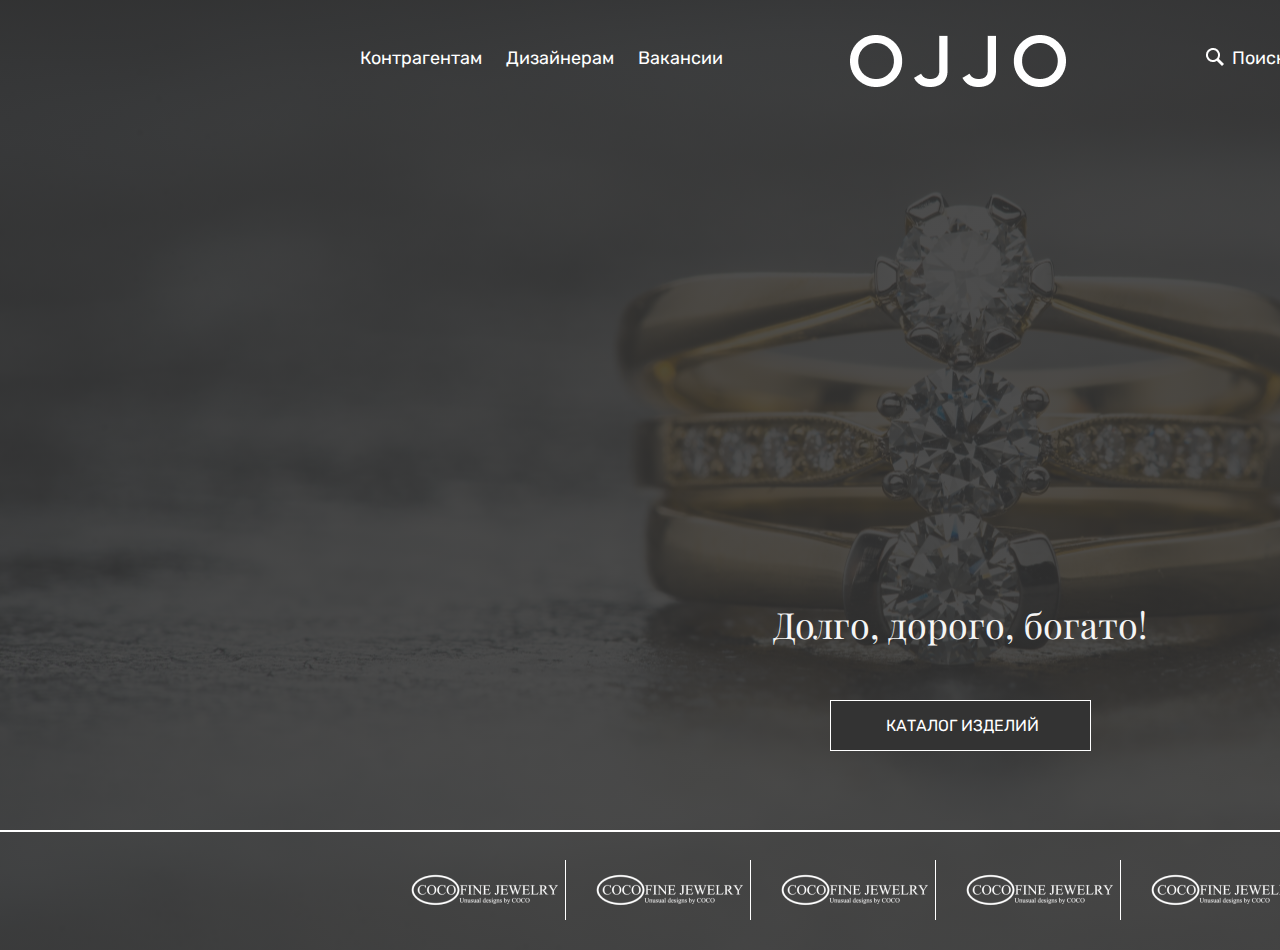
==== index.html @ 11870b8c "Main page" ====
<!DOCTYPE html>
<html lang="en">
<head>
    <meta charset="UTF-8">
    <meta http-equiv="X-UA-Compatible" content="IE=edge">
    <meta name="viewport" content="width=device-width, initial-scale=1.0">
    <title>Document</title>
    <link rel="stylesheet" href="/style/main.css">
    <link rel="stylesheet" href="/style/reset.css">
    <link rel="preconnect" href="https://fonts.googleapis.com">
<link rel="preconnect" href="https://fonts.gstatic.com" crossorigin>
<link href="https://fonts.googleapis.com/css2?family=Rubik:wght@300&display=swap" rel="stylesheet">
<link href="https://fonts.googleapis.com/css2?family=Playfair+Display:wght@600&display=swap" rel="stylesheet">
</head>
<body>
    <section>
        <div class = "first-screen">
            <header class = "top-line">
                <div class = "left-column">
                    <a href = "8/">Контрагентам </a>
                    <a href = "8/">Дизайнерам </a>
                    <a href = "8/">Вакансии </a>
                </div>
                <img class = "logo" src = "img/logo.png">
                    <div class = "line-search">
                        <a href = "8/">
                            <img class = "favicon-search" src="img/search.png">Поиск
                        </a>
                    </div>
                <div class = "account-links">
                    <a href = "8/">
                        Вход/Регистрация
                    </a>
                    <a href = "8/">
                        <img class = "favicon-user" src="img/user.png" href = "8/">
                    </a>
                    <a href = "8/">
                        <img class = "favicon-like" src="img/like.png" href = "8/">
                    </a>
                </div>
            </header>
            <p style="font-size: 36px;">
                Долго, дорого, богато!
            </p>
            <button class = "catalogBtn">
                <font style="margin-left: 20px;">
                    КАТАЛОГ ИЗДЕЛИЙ
                </font>
            </button>
            <div class = "separator"></div>
            <div class = "first-screen-brands">
                <div class = "brand1">
                    <img class = "brand-pic" src = "/img/brands.png">
                </div>
                <div class = "brand1">
                    <img class = "brand-pic" src = "/img/brands.png">
                </div>
                <div class = "brand1">
                    <img class = "brand-pic" src = "/img/brands.png">
                </div>
                <div class = "brand1">
                    <img class = "brand-pic" src = "/img/brands.png">
                </div>
                <div class = "brand1">
                    <img class = "brand-pic" src = "/img/brands.png">
                </div>
                <div style="border: 0;" class = "brand1">
                    <img class = "brand-pic" src = "/img/brands.png">
                </div>
            </div>
                <div class = "bgcolor"></div>
                <img  class = "main-ring" src = "/img/main-ring.jpg">
        </div>
    </section>   

<footer class = "footer">


</footer>
    
</body>
</html>
---- style/main.css ----
.first-screen {
    position: absolute;
    width: 1920px;
    height: 950px;
    left: 0px;
    top: 0px;
}

.main-ring {
    z-index: -1;
    object-fit: cover;
    position: absolute;
    width: 1920px;
    height: 950px;
    left: 0px;
    top: 0px;
    }

.bgcolor {
    background: linear-gradient(0deg, rgba(51, 51, 51, 0.87), rgba(51, 51, 51, 0.87));
    width: 1920px;
    height: 950px;
}

.top-line {
    position: absolute;
    width: 1110px;
    height: 52px;
    left: 350px;
    top: 35px;
    color: white;
}

.left-column {
    margin-top: 10px;
}


.footer {
    position: absolute;
    width: 1920px;
    height: 40px;
    bottom: 0;
}
a {
    font-family: 'Rubik', sans-serif;
    font-size: 18px;
    line-height: 150%;
    margin: 10px;
    text-decoration:underline;
}
.logo {
    display: flex;
    position: absolute;
    width: 216px;
    height: 52px;
    top: 0px;
    left: 500px;
}
.line-search {
    position: absolute;
    width: 78px;
    height: 24px;
    right: 150px;
    top: 0px;
    margin: 10px;

}

.favicon-search {
    position: absolute;
    left: -25%;
}

.account-links {
    display: inline-block;
    position: absolute;
    width: 230px;
    height: 24px;
    right: -10%;
    top: 0px;
    margin: 10px;

}

.favicon-user {
    position: absolute;
    margin-top: 2%;
    margin-left: 15%;
}
.favicon-like {
    position: absolute;
    margin-top: 2%;
    margin-left: 30%;
}

p {
    position: absolute;
    width: 730px;
    height: auto;
    left: 595px;
    top: 600px;
    font-weight: bold;
    text-align: center;
    font-family: 'Playfair Display', serif;
    color: whitesmoke;
}

.catalogBtn {
    display: flex;
flex-direction: row;
align-items: center;
padding: 15px 35px;
font-family: 'Rubik', sans-serif;
color: white;
transition: all 300ms ease;


position: absolute;
width: 261px;
height: 51px;
left: 830px;
top: 700px;

background: #333333;

border: 1px solid #FFFFFF;
box-sizing: border-box;
}
.catalogBtn:hover {
    background-color: #fff;
    color: black;
}

.separator {
    position: absolute;
width: 1920px;
height: 0px;
left: 0px;
top: 830px;

border: 1px solid #FFFFFF;
}

.first-screen-brands {
    position: absolute;
    width: 1200px;
    height: 60px;
    left: 405px;
    top: 860px;

}
.brand1 {
    display:inline-block;
    min-width: auto;
    max-width: 180px;
    height: 60px;
    margin-right: 20px;
    border-right:1px solid white;
}
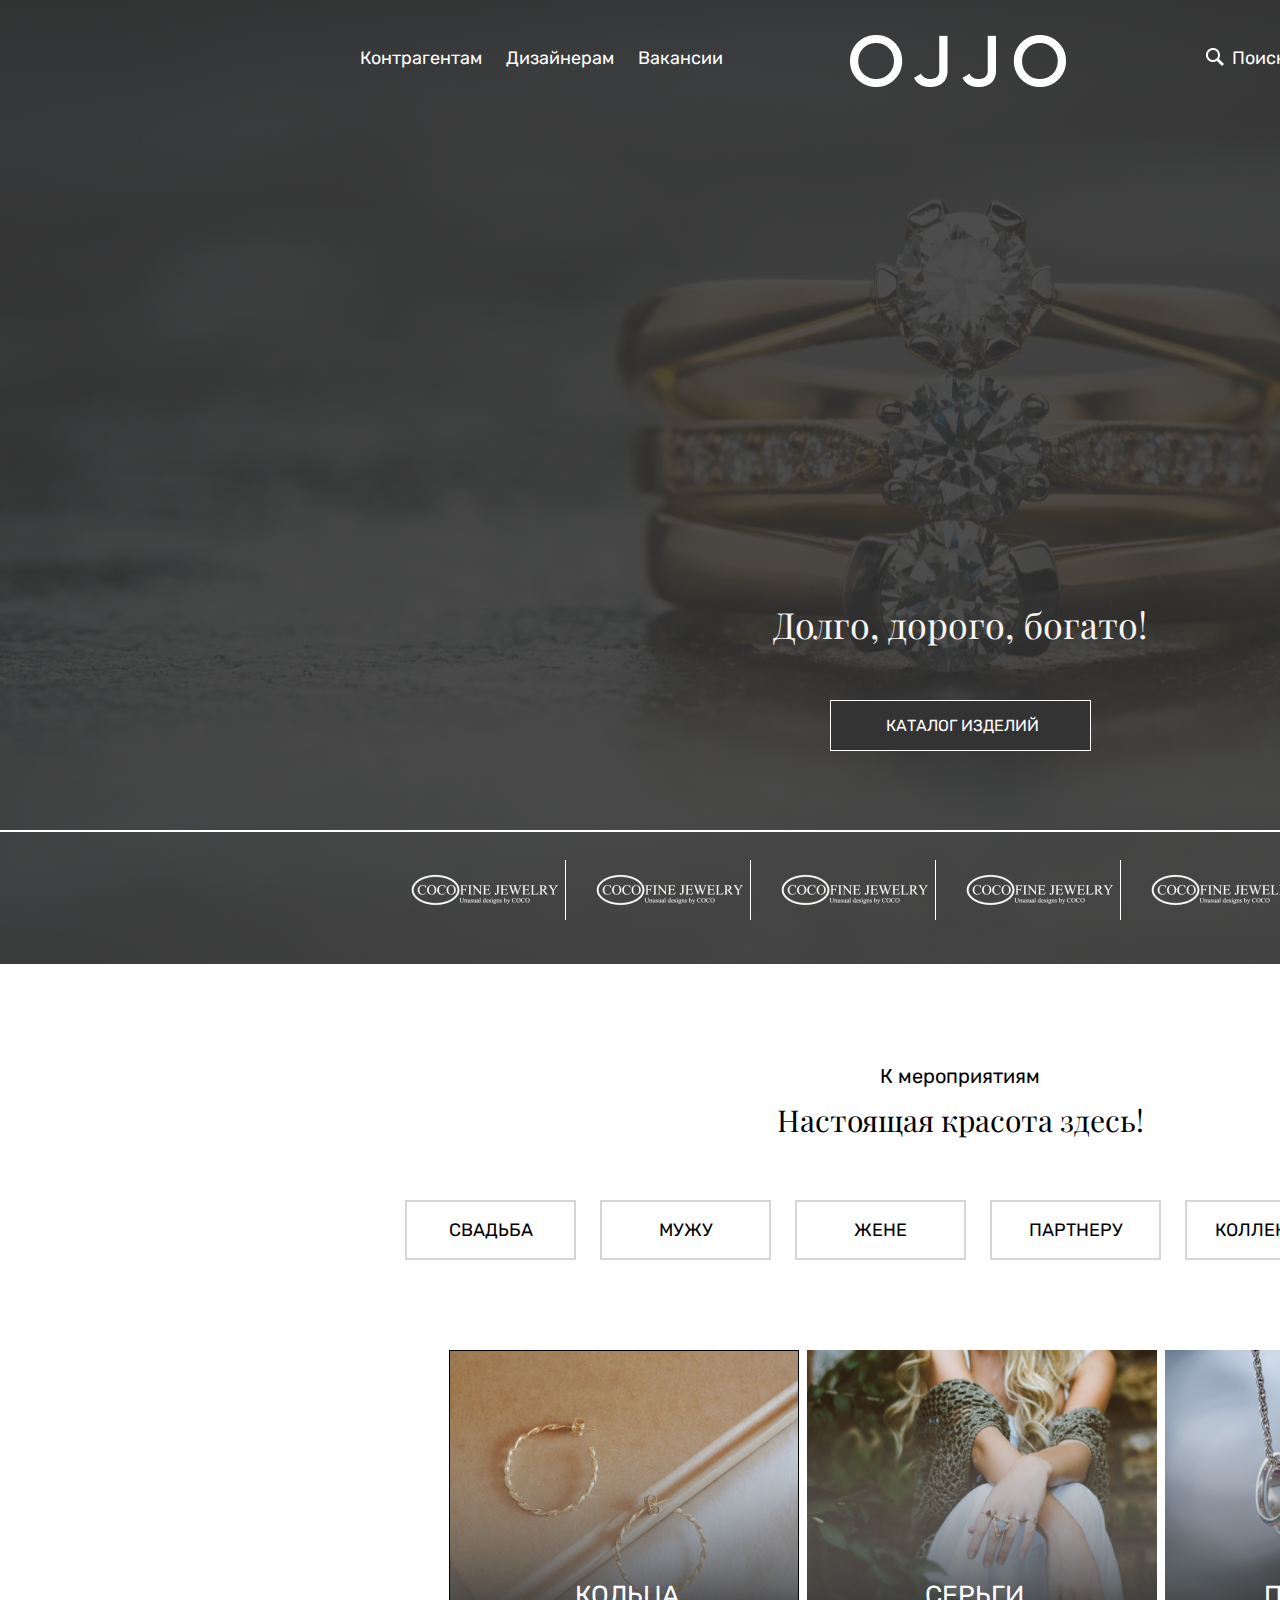
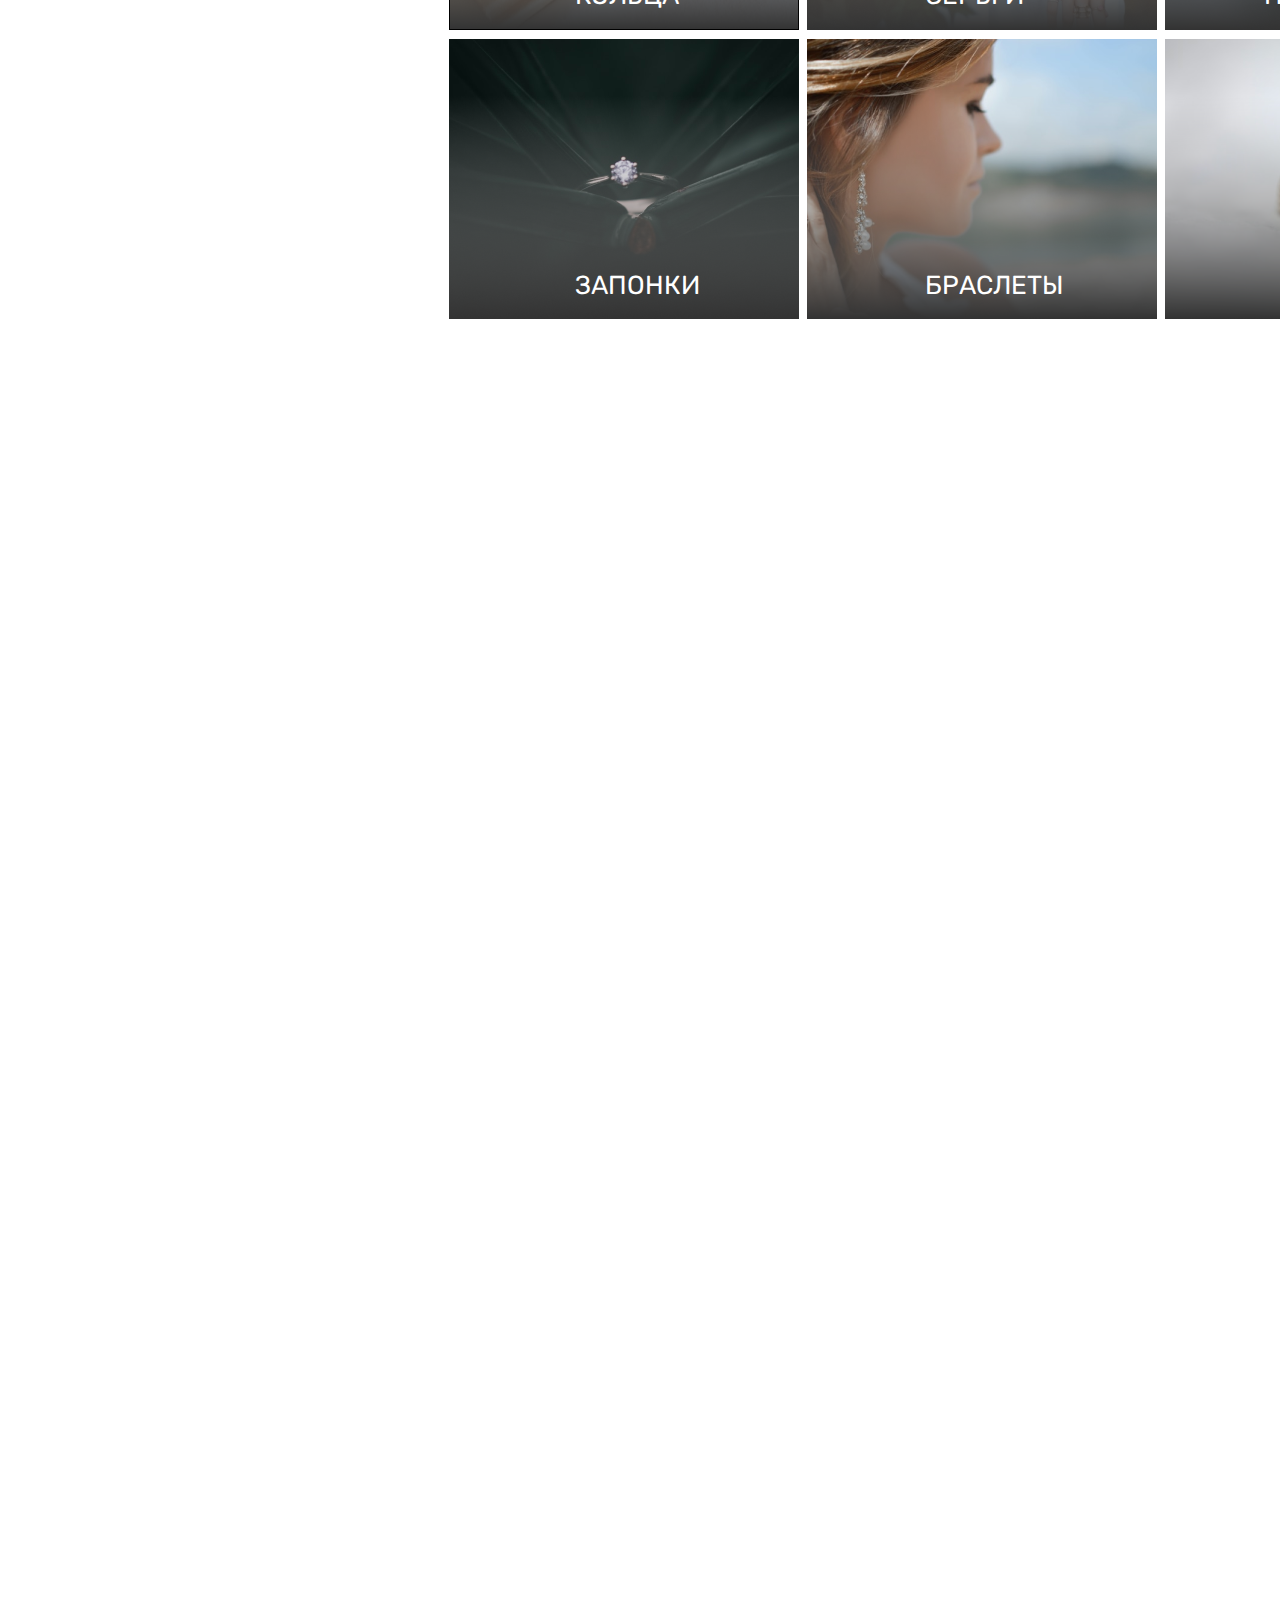
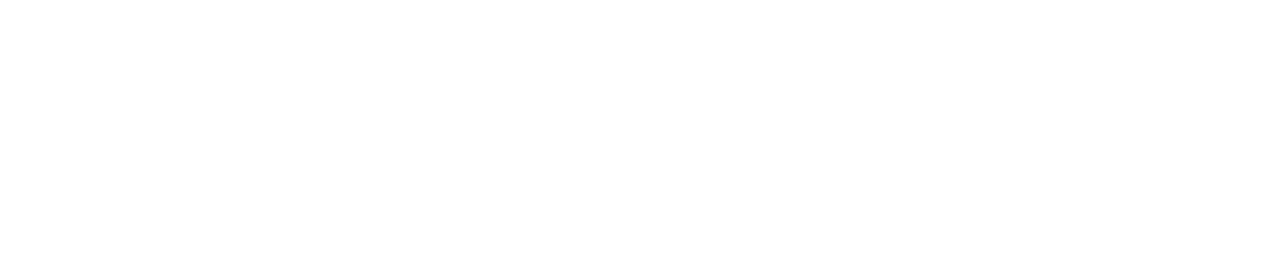
==== commit cbfc32e3: "'second-page'" ====
--- a/index.html
+++ b/index.html
@@ -5,14 +5,17 @@
     <meta http-equiv="X-UA-Compatible" content="IE=edge">
     <meta name="viewport" content="width=device-width, initial-scale=1.0">
     <title>Document</title>
-    <link rel="stylesheet" href="/style/main.css">
-    <link rel="stylesheet" href="/style/reset.css">
+    <link rel="stylesheet" href="style/first-screen.css">
+    <link rel="stylesheet" href="style/categories.css">
+    <link rel="stylesheet" href="style/reset.css">
     <link rel="preconnect" href="https://fonts.googleapis.com">
 <link rel="preconnect" href="https://fonts.gstatic.com" crossorigin>
 <link href="https://fonts.googleapis.com/css2?family=Rubik:wght@300&display=swap" rel="stylesheet">
 <link href="https://fonts.googleapis.com/css2?family=Playfair+Display:wght@600&display=swap" rel="stylesheet">
+<link href="https://fonts.googleapis.com/css2?family=Ubuntu&display=swap" rel="stylesheet">
 </head>
 <body>
+    <div class = "store-page">
     <section>
         <div class = "first-screen">
             <header class = "top-line">
@@ -50,33 +53,145 @@
             <div class = "separator"></div>
             <div class = "first-screen-brands">
                 <div class = "brand1">
-                    <img class = "brand-pic" src = "/img/brands.png">
+                    <img class = "brand-pic" src = "img/brands.png">
                 </div>
                 <div class = "brand1">
-                    <img class = "brand-pic" src = "/img/brands.png">
+                    <img class = "brand-pic" src = "img/brands.png">
                 </div>
                 <div class = "brand1">
-                    <img class = "brand-pic" src = "/img/brands.png">
+                    <img class = "brand-pic" src = "img/brands.png">
                 </div>
                 <div class = "brand1">
-                    <img class = "brand-pic" src = "/img/brands.png">
+                    <img class = "brand-pic" src = "img/brands.png">
                 </div>
                 <div class = "brand1">
-                    <img class = "brand-pic" src = "/img/brands.png">
+                    <img class = "brand-pic" src = "img/brands.png">
                 </div>
                 <div style="border: 0;" class = "brand1">
-                    <img class = "brand-pic" src = "/img/brands.png">
+                    <img class = "brand-pic" src = "img/brands.png">
                 </div>
             </div>
                 <div class = "bgcolor"></div>
-                <img  class = "main-ring" src = "/img/main-ring.jpg">
+                <img  class = "main-ring" src = "img/main-ring.jpg">
         </div>
-    </section>   
-
+    </section>
+    <div class = "categories">
+        <font style = "font-family:'Rubik';font-size: 20px;margin-left: auto;margin-right: auto;
+        margin-top: 100px;">
+            К мероприятиям
+        </font>
+        <p style = "font-size: 30px;margin-top: 500px;color: black;">Настоящая красота здесь!</p>
+        <div class ="kind-of-categories">
+            <button class = "categoriesBtn">
+                <font>СВАДЬБА</font>
+            </button>
+            <button class = "categoriesBtn">
+                <font>МУЖУ</font>
+            </button>
+            <button class = "categoriesBtn">
+                <font>ЖЕНЕ</font>
+            </button>
+            <button class = "categoriesBtn">
+                <font>ПАРТНЕРУ</font>
+            </button>
+            <button class = "categoriesBtn">
+                <font>КОЛЛЕКЦИИ</font>
+            </button>
+            <button  class = "categoriesBtn">
+                <font>РЕДКОСТЬ</font>
+            </button>
+        </div>
+        <div class = "img-place">
+            <div class="img-place1">
+                <img src = "img/ring.png">
+                <font style="position: absolute;
+                width: auto;
+                height: auto;
+                left: 130px;
+                top: 230px;
+                font-family: 'Rubik', sans-serif;
+                color:white;
+                font-size: 26px;
+                ">
+                КОЛЬЦА
+            </font>
+            </div>
+            <div class="img-place1">
+                <img src = "img/sergi.png">
+                <font style="position: absolute;
+                width: auto;
+                height: auto;
+                left: 480px;
+                top: 230px;
+                font-family: 'Rubik', sans-serif;
+                color:white;
+                font-size: 26px;
+                ">
+                СЕРЬГИ
+            </font>
+            </div>
+            <div class="img-place1">
+                <img src = "img/podveski.png">
+                <font style="position: absolute;
+                width: auto;
+                height: auto;
+                right:150px;
+                top: 230px;
+                font-family: 'Rubik', sans-serif;
+                color:white;
+                font-size: 26px;
+                ">
+                ПОДВЕСКИ
+            </font>
+            </div>
+            <div class="img-place1">
+                <img src = "img/zaponki.png">
+                <font style="position: absolute;
+                width: auto;
+                height: auto;
+                left: 130px;
+                top: 520px;
+                font-family: 'Rubik', sans-serif;
+                color:white;
+                font-size: 26px;
+                ">
+                ЗАПОНКИ
+            </font>
+            </div>
+            <div class="img-place1">
+                <img src = "img/braslet.png">
+                <font style="position: absolute;
+                width: auto;
+                height: auto;
+                left: 480px;
+                top: 520px;
+                font-family: 'Rubik', sans-serif;
+                color:white;
+                font-size: 26px;
+                ">
+                БРАСЛЕТЫ
+            </font>
+            </div>
+            <div class="img-place1">
+                <img src = "img/watch.png">
+                <font style="position: absolute;
+                width: auto;
+                height: auto;
+                right:180px;
+                top: 520px;
+                font-family: 'Rubik', sans-serif;
+                color:white;
+                font-size: 26px;
+                ">
+                ЧАСЫ
+            </font>
+            </div>
+        </div>
+    </div>
 <footer class = "footer">
 
 
 </footer>
-    
+    </div>
 </body>
 </html>--- a/style/first-screen.css
+++ b/style/first-screen.css
@@ -0,0 +1,166 @@
+.store-page {
+    width: 1920px;
+    margin: 0;
+    height: 2500px;
+}
+
+.first-screen {
+    position: absolute;
+    width: 1920px;
+    height: 964px;
+    left: 0px;
+    top: 0px;
+}
+
+.main-ring {
+    z-index: -1;
+    object-fit: cover;
+    position: absolute;
+    width: 1920px;
+    height: 964px;
+    left: 0px;
+    top: 0px;
+    }
+
+.bgcolor {
+    background: linear-gradient(0deg, rgba(51, 51, 51, 0.87), rgba(51, 51, 51, 0.87));
+    width: 1920px;
+    height: 964px;
+}
+
+.top-line {
+    position: absolute;
+    width: 1110px;
+    height: 52px;
+    left: 350px;
+    top: 35px;
+    color: white;
+}
+
+.left-column {
+    margin-top: 10px;
+}
+
+
+.footer {
+    position: absolute;
+    width: 1920px;
+    height: 40px;
+    bottom: 0;
+}
+a {
+    font-family: 'Rubik', sans-serif;
+    font-size: 18px;
+    line-height: 150%;
+    margin: 10px;
+    text-decoration:underline;
+}
+.logo {
+    display: flex;
+    position: absolute;
+    width: 216px;
+    height: 52px;
+    top: 0px;
+    left: 500px;
+}
+.line-search {
+    position: absolute;
+    width: 78px;
+    height: 24px;
+    right: 150px;
+    top: 0px;
+    margin: 10px;
+
+}
+
+.favicon-search {
+    position: absolute;
+    left: -25%;
+}
+
+.account-links {
+    display: inline-block;
+    position: absolute;
+    width: 230px;
+    height: 24px;
+    right: -10%;
+    top: 0px;
+    margin: 10px;
+
+}
+
+.favicon-user {
+    position: absolute;
+    margin-top: 2%;
+    margin-left: 15%;
+}
+.favicon-like {
+    position: absolute;
+    margin-top: 2%;
+    margin-left: 30%;
+}
+
+p {
+    position: absolute;
+    width: 730px;
+    height: auto;
+    left: 595px;
+    top: 600px;
+    font-weight: bold;
+    text-align: center;
+    font-family: 'Playfair Display', serif;
+    color: whitesmoke;
+}
+
+.catalogBtn {
+    display: flex;
+flex-direction: row;
+align-items: center;
+padding: 15px 35px;
+font-family: 'Rubik', sans-serif;
+color: white;
+transition: all 300ms ease;
+
+
+position: absolute;
+width: 261px;
+height: 51px;
+left: 830px;
+top: 700px;
+
+background: #333333;
+
+border: 1px solid #FFFFFF;
+box-sizing: border-box;
+}
+.catalogBtn:hover {
+    background-color: #fff;
+    color: black;
+}
+
+.separator {
+    position: absolute;
+width: 1920px;
+height: 0px;
+left: 0px;
+top: 830px;
+
+border: 1px solid #FFFFFF;
+}
+
+.first-screen-brands {
+    position: absolute;
+    width: 1200px;
+    height: 60px;
+    left: 405px;
+    top: 860px;
+
+}
+.brand1 {
+    display:inline-block;
+    min-width: auto;
+    max-width: 180px;
+    height: 60px;
+    margin-right: 20px;
+    border-right:1px solid white;
+}--- a/style/categories.css
+++ b/style/categories.css
@@ -0,0 +1,54 @@
+.categories {
+    display: flex;
+    margin-top: 964px;
+}
+
+.kind-of-categories {
+    position: absolute;
+    width: 1200px;
+    height: 60px;
+    left: 405px;
+    top: 1200px;
+}
+
+.categoriesBtn {
+    display:inline-block;
+    min-width: 171px;
+    max-width: 180px;
+    height: 60px;
+    margin-right: 20px;
+    border:2px solid #D6D6D6;
+    padding: auto;
+    text-align: center;
+    font-family: 'Rubik';
+    font-size: 18px;
+    flex-direction: row;
+    align-items: center;
+    transition: all 300ms ease;
+}
+
+.categoriesBtn:hover {
+    background-color: black;
+    color: white;
+}
+
+.img-place {
+    position: absolute;
+    width: 1110px;
+    height: 590px;
+    top: 1350px;
+    left: 445px;
+}
+
+.img-place1 {
+    display: inline-block;
+    max-width: 350px;
+    min-height: 280px;
+    margin-left: 4px;
+    margin-bottom: 9px;
+    transition: all 300ms ease;
+}   
+
+.img-place1:hover {
+    opacity: 0.5;
+}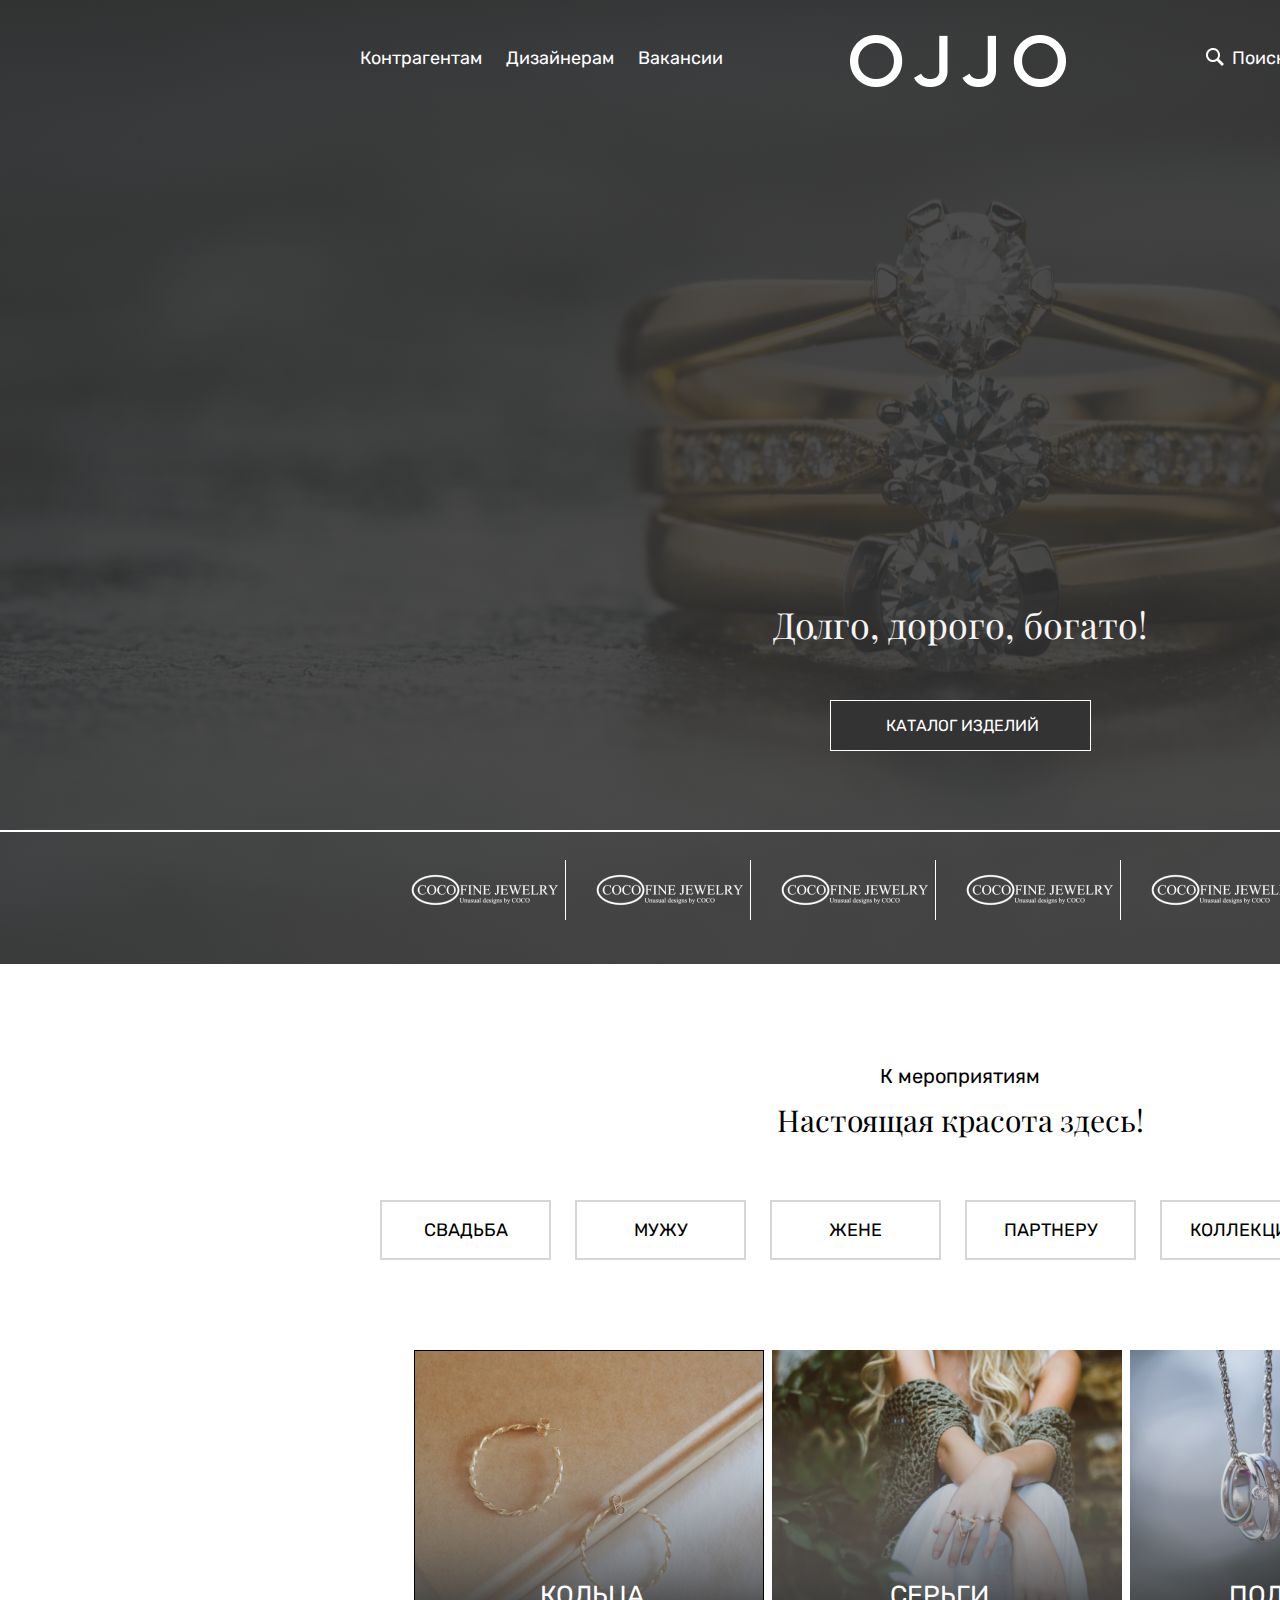
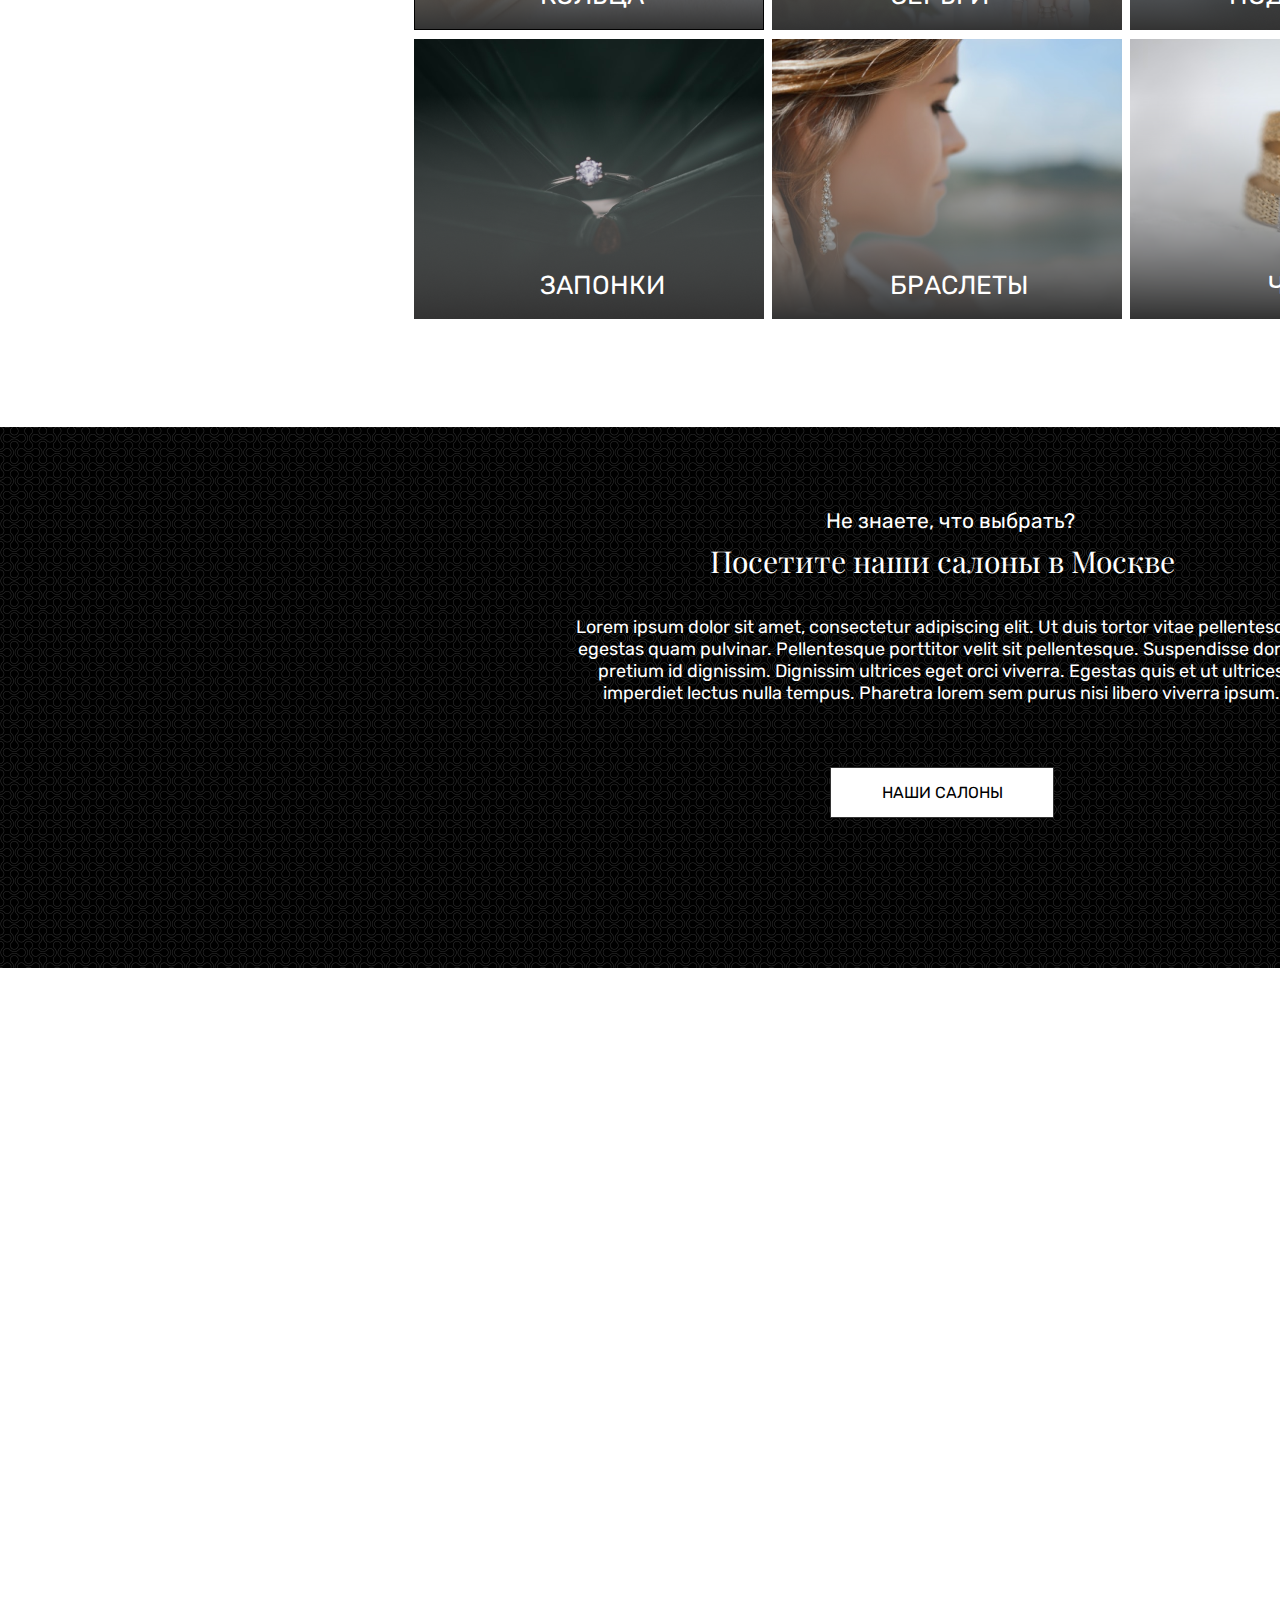
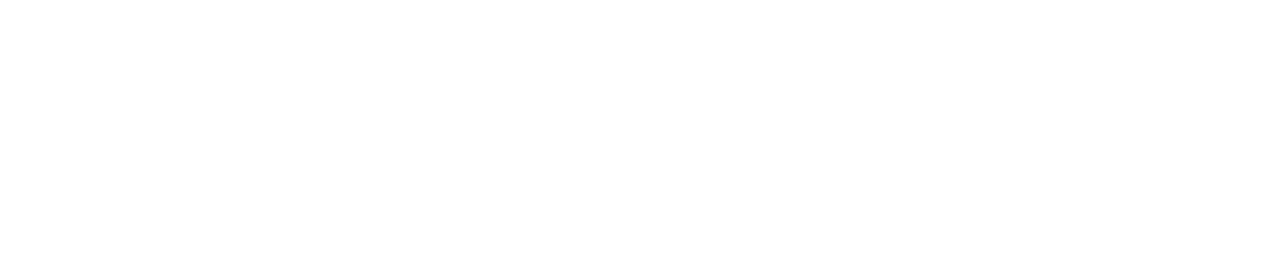
==== commit f5ab27ff: "add salon" ====
--- a/index.html
+++ b/index.html
@@ -8,6 +8,7 @@
     <link rel="stylesheet" href="style/first-screen.css">
     <link rel="stylesheet" href="style/categories.css">
     <link rel="stylesheet" href="style/reset.css">
+    <link rel="stylesheet" href="style/our-salon.css">
     <link rel="preconnect" href="https://fonts.googleapis.com">
 <link rel="preconnect" href="https://fonts.gstatic.com" crossorigin>
 <link href="https://fonts.googleapis.com/css2?family=Rubik:wght@300&display=swap" rel="stylesheet">
@@ -188,6 +189,46 @@
             </div>
         </div>
     </div>
+    <div class = "our-salon">
+        <img src="/img/our-salon.png">
+        <font style="color: white;
+        position: absolute;
+        font-size: 21px;
+        font-family: 'Rubik', sans-serif;
+        left: 43%;
+        width: auto;
+        height: auto;
+        top: 15%;
+        ">
+            Не знаете, что выбрать?
+        </font>
+        <font style="color: white;
+        position: absolute;
+        font-size: 30px;
+        font-family: 'Playfair Display', sans-serif;
+        left: 37%;
+        width: auto;
+        height: auto;
+        top: 21%;
+        ">
+            Посетите наши салоны в Москве
+        </font>
+        <font style="color: white;
+        position: absolute;
+        font-size: 18px;
+        font-family: 'Rubik', sans-serif;
+        left: 30%;
+        text-align: center;
+        width: 730px;
+        height: 100px;
+        top: 35%;
+        ">
+            Lorem ipsum dolor sit amet, consectetur adipiscing elit. Ut duis tortor vitae pellentesque egestas quam pulvinar. Pellentesque porttitor velit sit pellentesque. Suspendisse donec pretium id dignissim. Dignissim ultrices eget orci viverra. Egestas quis et ut ultrices imperdiet lectus nulla tempus. Pharetra lorem sem purus nisi libero viverra ipsum.
+        </font>
+        <button class = "salonBtn">
+            <font style="font-family: 'Rubik',sans-serif;margin-left: auto;margin-right: auto;">НАШИ САЛОНЫ</font>
+        </button>
+    </div>
 <footer class = "footer">
 
 
--- a/style/categories.css
+++ b/style/categories.css
@@ -7,7 +7,7 @@
     position: absolute;
     width: 1200px;
     height: 60px;
-    left: 405px;
+    left: 380px;
     top: 1200px;
 }
 
@@ -37,7 +37,7 @@
     width: 1110px;
     height: 590px;
     top: 1350px;
-    left: 445px;
+    left: 410px;
 }
 
 .img-place1 {
--- a/style/our-salon.css
+++ b/style/our-salon.css
@@ -0,0 +1,29 @@
+.our-salon {
+    position: absolute;
+    width: 1920px;
+    height: 541px;
+    top: 2027px;
+}
+
+.salonBtn {
+    display: flex;
+flex-direction: row;
+align-items: center;
+padding: 15px 35px;
+
+position: absolute;
+width: 224px;
+height: 51px;
+left:830px;
+bottom: 150px;
+
+background: #FFFFFF;
+
+border: 1px solid #333333;
+box-sizing: border-box;
+transition: all 500ms ease;
+}
+.salonBtn:hover {
+    background: black;
+    color: white;
+}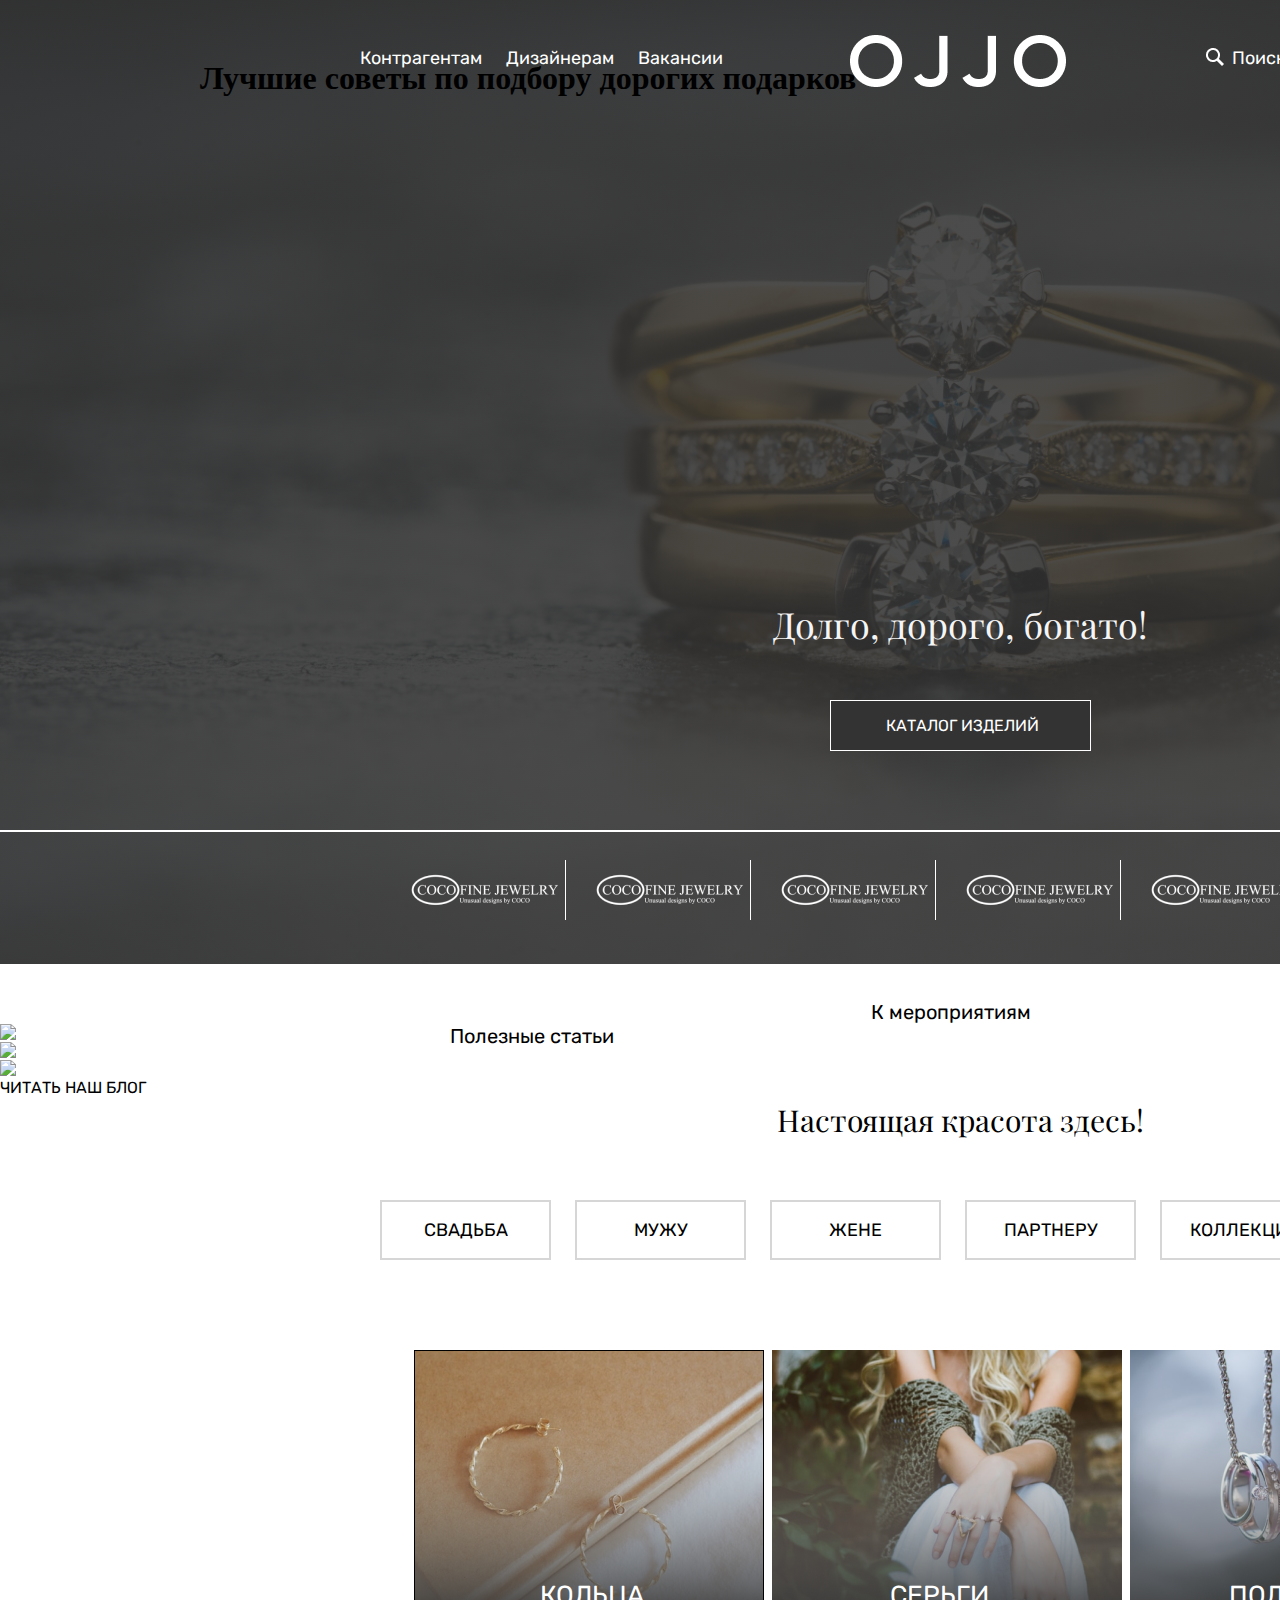
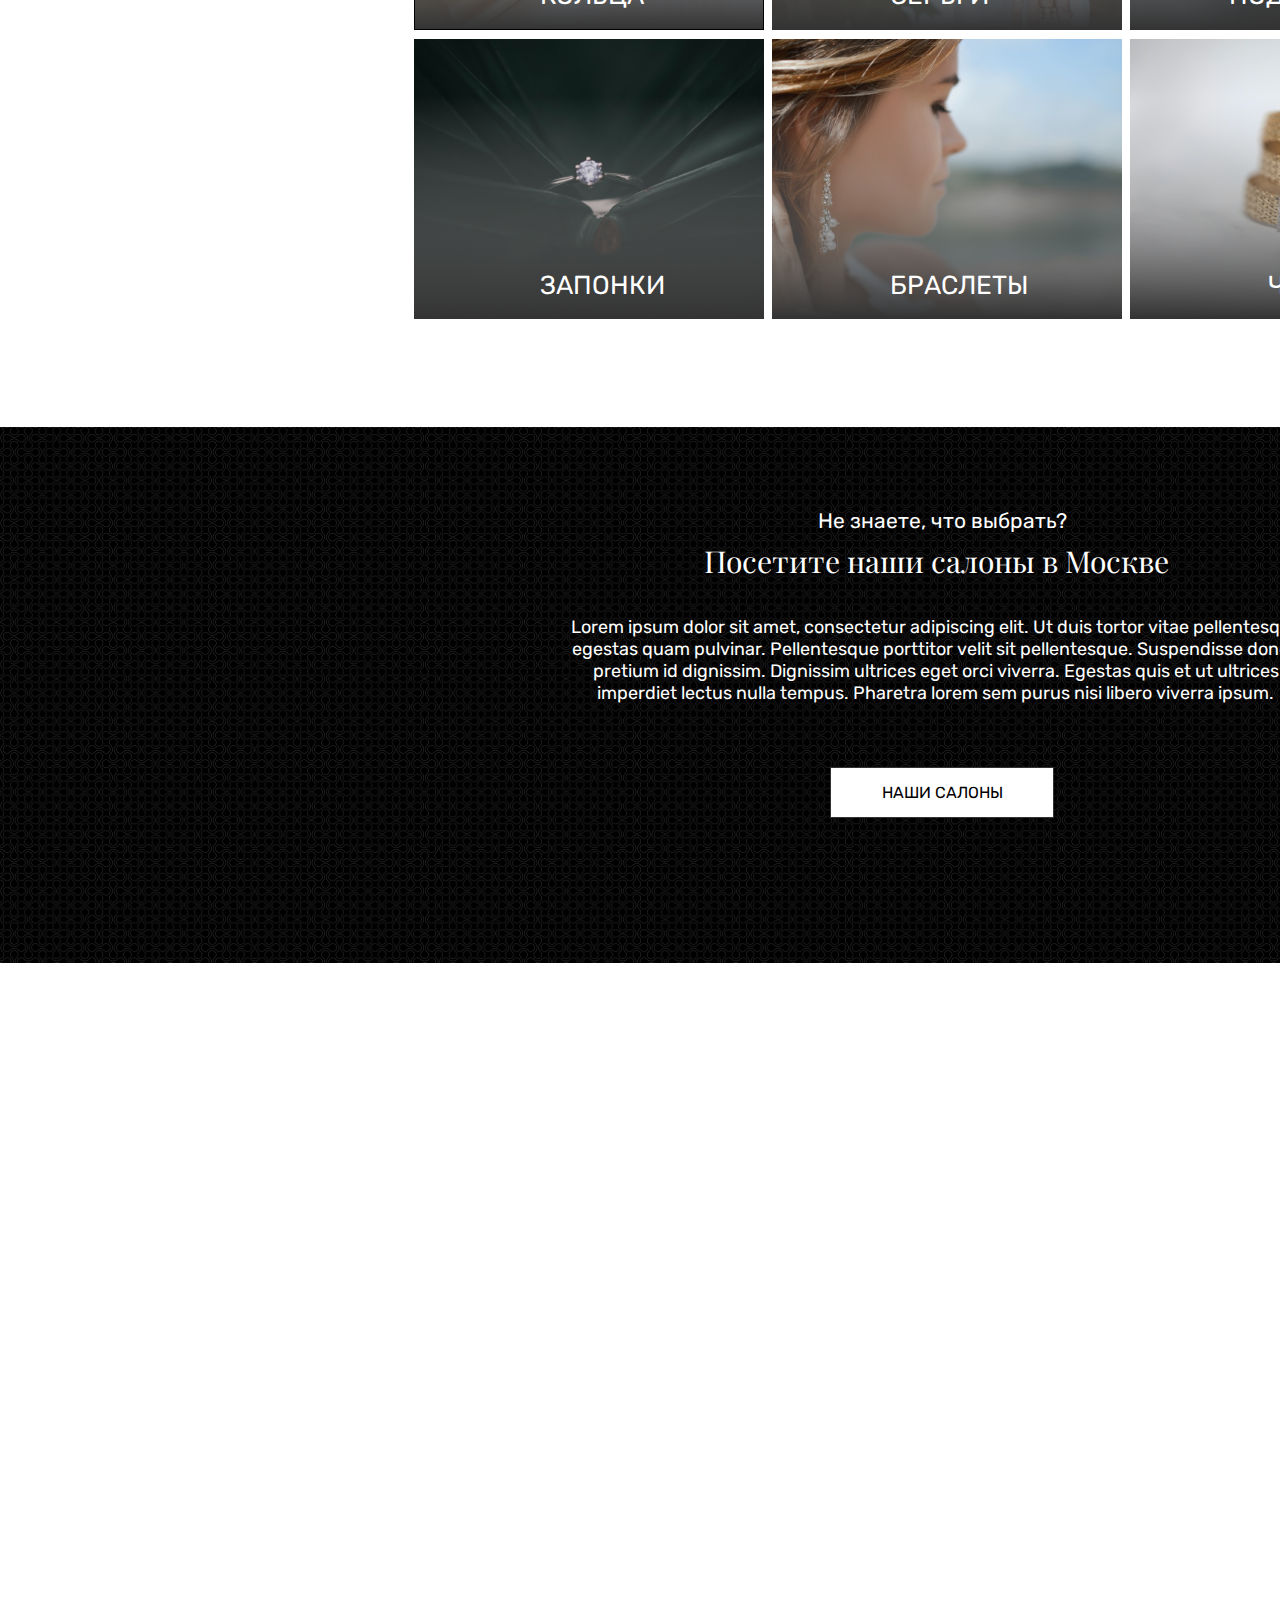
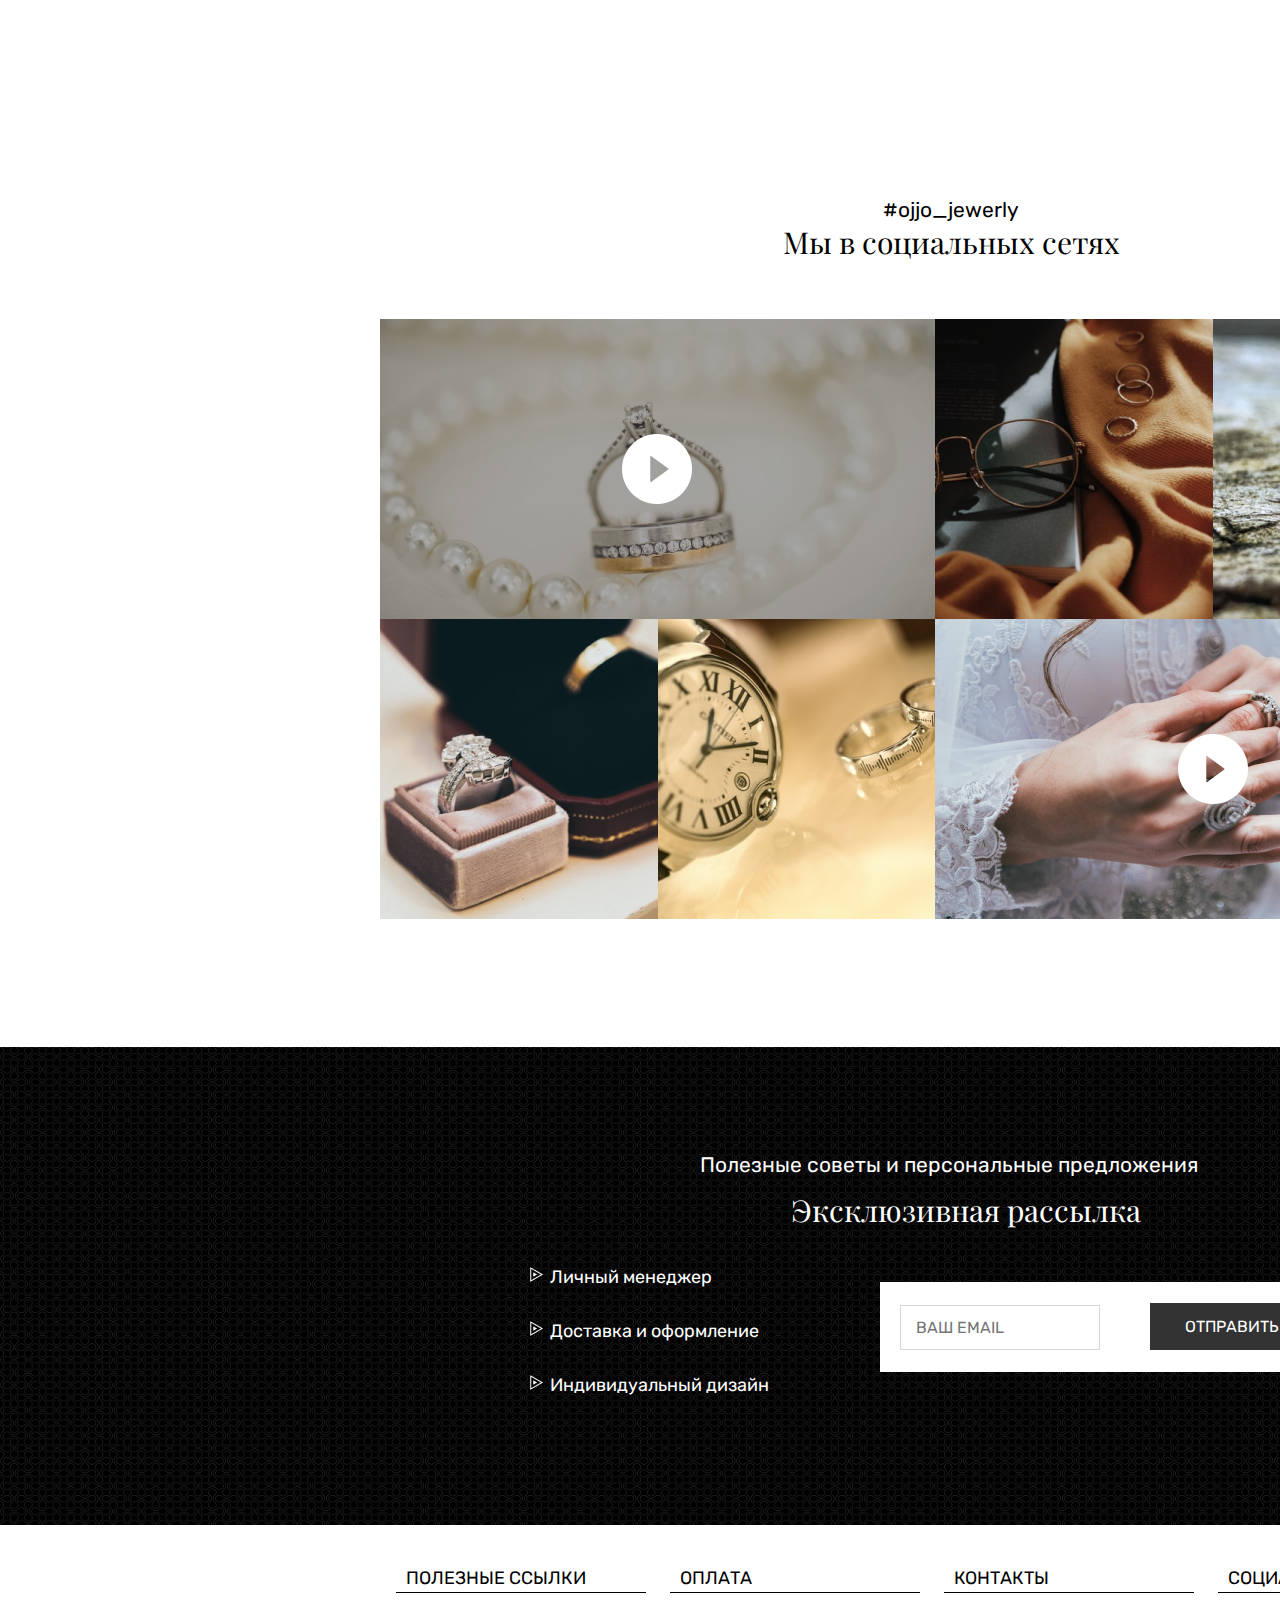
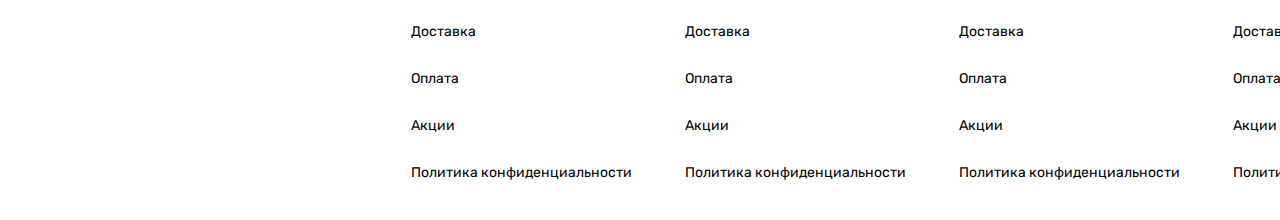
==== commit 8c343c48: "semi-final main-page" ====
--- a/index.html
+++ b/index.html
@@ -8,7 +8,11 @@
     <link rel="stylesheet" href="style/first-screen.css">
     <link rel="stylesheet" href="style/categories.css">
     <link rel="stylesheet" href="style/reset.css">
+    <link rel="stylesheet" href="style/blog.css">
     <link rel="stylesheet" href="style/our-salon.css">
+    <link rel="stylesheet" href="style/subscribe.css">
+    <link rel="stylesheet" href="style/gallery.css">
+    <link rel="stylesheet" href="style/footer.css">
     <link rel="preconnect" href="https://fonts.googleapis.com">
 <link rel="preconnect" href="https://fonts.gstatic.com" crossorigin>
 <link href="https://fonts.googleapis.com/css2?family=Rubik:wght@300&display=swap" rel="stylesheet">
@@ -17,222 +21,375 @@
 </head>
 <body>
     <div class = "store-page">
-    <section>
-        <div class = "first-screen">
-            <header class = "top-line">
-                <div class = "left-column">
-                    <a href = "8/">Контрагентам </a>
-                    <a href = "8/">Дизайнерам </a>
-                    <a href = "8/">Вакансии </a>
-                </div>
-                <img class = "logo" src = "img/logo.png">
-                    <div class = "line-search">
+            <div class = "first-screen">
+                <header class = "top-line">
+                    <div class = "left-column">
+                        <a href = "8/">Контрагентам </a>
+                        <a href = "8/">Дизайнерам </a>
+                        <a href = "8/">Вакансии </a>
+                    </div>
+                    <img class = "logo" src = "img/logo.png">
+                        <div class = "line-search">
+                            <a href = "8/">
+                                <img class = "favicon-search" src="img/search.png">Поиск
+                            </a>
+                        </div>
+                    <div class = "account-links">
                         <a href = "8/">
-                            <img class = "favicon-search" src="img/search.png">Поиск
+                            Вход/Регистрация
                         </a>
-                    </div>
-                <div class = "account-links">
-                    <a href = "8/">
-                        Вход/Регистрация
-                    </a>
-                    <a href = "8/">
-                        <img class = "favicon-user" src="img/user.png" href = "8/">
-                    </a>
-                    <a href = "8/">
-                        <img class = "favicon-like" src="img/like.png" href = "8/">
-                    </a>
-                </div>
-            </header>
-            <p style="font-size: 36px;">
-                Долго, дорого, богато!
-            </p>
-            <button class = "catalogBtn">
-                <font style="margin-left: 20px;">
-                    КАТАЛОГ ИЗДЕЛИЙ
-                </font>
+                        <a href = "8/">
+                            <img class = "favicon-user" src="img/user.png" href = "8/">
+                        </a>
+                        <a href = "8/">
+                            <img class = "favicon-like" src="img/like.png" href = "8/">
+                        </a>
+                    </div>
+                </header>
+                <p style="font-size: 36px;">
+                    Долго, дорого, богато!
+                </p>
+                <button class = "catalogBtn">
+                    <font style="margin-left: 20px;">
+                        КАТАЛОГ ИЗДЕЛИЙ
+                    </font>
+                </button>
+                <div class = "separator"></div>
+                <div class = "first-screen-brands">
+                    <div class = "brand1">
+                        <img class = "brand-pic" src = "img/brands.png">
+                    </div>
+                    <div class = "brand1">
+                        <img class = "brand-pic" src = "img/brands.png">
+                    </div>
+                    <div class = "brand1">
+                        <img class = "brand-pic" src = "img/brands.png">
+                    </div>
+                    <div class = "brand1">
+                        <img class = "brand-pic" src = "img/brands.png">
+                    </div>
+                    <div class = "brand1">
+                        <img class = "brand-pic" src = "img/brands.png">
+                    </div>
+                    <div style="border: 0;" class = "brand1">
+                        <img class = "brand-pic" src = "img/brands.png">
+                    </div>
+                </div>
+                    <div class = "bgcolor"></div>
+                    <img  class = "main-ring" src = "img/main-ring.jpg">
+            </div>
+        <div class = "categories">
+            <font style = "font-family:'Rubik';font-size: 20px;margin-left: auto;margin-right: auto;
+            margin-top: 0;">
+                К мероприятиям
+            </font>
+            <p style = "font-size: 30px;margin-top: 500px;color: black;">Настоящая красота здесь!</p>
+            <div class ="kind-of-categories">
+                <button class = "categoriesBtn">
+                    <font>СВАДЬБА</font>
+                </button>
+                <button class = "categoriesBtn">
+                    <font>МУЖУ</font>
+                </button>
+                <button class = "categoriesBtn">
+                    <font>ЖЕНЕ</font>
+                </button>
+                <button class = "categoriesBtn">
+                    <font>ПАРТНЕРУ</font>
+                </button>
+                <button class = "categoriesBtn">
+                    <font>КОЛЛЕКЦИИ</font>
+                </button>
+                <button  class = "categoriesBtn">
+                    <font>РЕДКОСТЬ</font>
+                </button>
+            </div>
+            <div class = "img-place">
+                <div class="img-place1">
+                    <img src = "img/ring.png">
+                    <font style="position: absolute;
+                    width: auto;
+                    height: auto;
+                    left: 130px;
+                    top: 230px;
+                    font-family: 'Rubik', sans-serif;
+                    color:white;
+                    font-size: 26px;
+                    ">
+                    КОЛЬЦА
+                </font>
+                </div>
+                <div class="img-place1">
+                    <img src = "img/sergi.png">
+                    <font style="position: absolute;
+                    width: auto;
+                    height: auto;
+                    left: 480px;
+                    top: 230px;
+                    font-family: 'Rubik', sans-serif;
+                    color:white;
+                    font-size: 26px;
+                    ">
+                    СЕРЬГИ
+                </font>
+                </div>
+                <div class="img-place1">
+                    <img src = "img/podveski.png">
+                    <font style="position: absolute;
+                    width: auto;
+                    height: auto;
+                    right:150px;
+                    top: 230px;
+                    font-family: 'Rubik', sans-serif;
+                    color:white;
+                    font-size: 26px;
+                    ">
+                    ПОДВЕСКИ
+                </font>
+                </div>
+                <div class="img-place1">
+                    <img src = "img/zaponki.png">
+                    <font style="position: absolute;
+                    width: auto;
+                    height: auto;
+                    left: 130px;
+                    top: 520px;
+                    font-family: 'Rubik', sans-serif;
+                    color:white;
+                    font-size: 26px;
+                    ">
+                    ЗАПОНКИ
+                </font>
+                </div>
+                <div class="img-place1">
+                    <img src = "img/braslet.png">
+                    <font style="position: absolute;
+                    width: auto;
+                    height: auto;
+                    left: 480px;
+                    top: 520px;
+                    font-family: 'Rubik', sans-serif;
+                    color:white;
+                    font-size: 26px;
+                    ">
+                    БРАСЛЕТЫ
+                </font>
+                </div>
+                <div class="img-place1">
+                    <img src = "img/watch.png">
+                    <font style="position: absolute;
+                    width: auto;
+                    height: auto;
+                    right:180px;
+                    top: 520px;
+                    font-family: 'Rubik', sans-serif;
+                    color:white;
+                    font-size: 26px;
+                    ">
+                    ЧАСЫ
+                </font>
+                </div>
+            </div>
+        </div>
+        <div class = "our-salon">
+            <img src="/img/our-salon.png">
+            <font style="color: white;
+            position: absolute;
+            font-size: 21px;
+            font-family: 'Rubik', sans-serif;
+            left: 43%;
+            width: auto;
+            height: auto;
+            top: 15%;
+            ">
+                Не знаете, что выбрать?
+            </font>
+            <font style="color: white;
+            position: absolute;
+            font-size: 30px;
+            font-family: 'Playfair Display', sans-serif;
+            left: 37%;
+            width: auto;
+            height: auto;
+            top: 21%;
+            ">
+                Посетите наши салоны в Москве
+            </font>
+            <font style="color: white;
+            position: absolute;
+            font-size: 18px;
+            font-family: 'Rubik', sans-serif;
+            left: 30%;
+            text-align: center;
+            width: 730px;
+            height: 100px;
+            top: 35%;
+            ">
+                Lorem ipsum dolor sit amet, consectetur adipiscing elit. Ut duis tortor vitae pellentesque egestas quam pulvinar. Pellentesque porttitor velit sit pellentesque. Suspendisse donec pretium id dignissim. Dignissim ultrices eget orci viverra. Egestas quis et ut ultrices imperdiet lectus nulla tempus. Pharetra lorem sem purus nisi libero viverra ipsum.
+            </font>
+            <button class = "salonBtn">
+                <font style="font-family: 'Rubik',sans-serif;
+                margin-left: auto;
+                margin-right: auto;">
+                НАШИ САЛОНЫ
+            </font>
             </button>
-            <div class = "separator"></div>
-            <div class = "first-screen-brands">
-                <div class = "brand1">
-                    <img class = "brand-pic" src = "img/brands.png">
-                </div>
-                <div class = "brand1">
-                    <img class = "brand-pic" src = "img/brands.png">
-                </div>
-                <div class = "brand1">
-                    <img class = "brand-pic" src = "img/brands.png">
-                </div>
-                <div class = "brand1">
-                    <img class = "brand-pic" src = "img/brands.png">
-                </div>
-                <div class = "brand1">
-                    <img class = "brand-pic" src = "img/brands.png">
-                </div>
-                <div style="border: 0;" class = "brand1">
-                    <img class = "brand-pic" src = "img/brands.png">
-                </div>
-            </div>
-                <div class = "bgcolor"></div>
-                <img  class = "main-ring" src = "img/main-ring.jpg">
-        </div>
-    </section>
-    <div class = "categories">
-        <font style = "font-family:'Rubik';font-size: 20px;margin-left: auto;margin-right: auto;
-        margin-top: 100px;">
-            К мероприятиям
-        </font>
-        <p style = "font-size: 30px;margin-top: 500px;color: black;">Настоящая красота здесь!</p>
-        <div class ="kind-of-categories">
-            <button class = "categoriesBtn">
-                <font>СВАДЬБА</font>
+        </div>
+        <div class = "blog">
+            <font style = "position: absolute;
+            font-family: 'Rubik';
+            font-size: 20px;
+            left: 450px;
+            width: auto;
+            height: auto;
+            ">
+            Полезные статьи
+            </font>
+            <font style="
+            position: absolute;
+            font-family:'Playdfir Display',serif;
+            font-size: 32px;
+            font-weight: bold;
+            top: 60px;
+            left: 200px;
+            width: auto;
+            height: auto;">
+                Лучшие советы по подбору дорогих подарков
+            </font>
+            <div class = "blog-item">
+                <img src = "img/blog__item1.png">
+            </div>
+            <div class = "blog-item">
+                <img src = "img/blog__item2.png">
+            </div>
+            <div class = "blog-item">
+                <img src = "img/blog__item3.png">
+            </div>
+            <button class="blogBtn">
+                <font style="font-family: 'Rubik',sans-serif;
+                margin-left: auto;
+                margin-right: auto;">
+                ЧИТАТЬ НАШ БЛОГ
+            </font>
             </button>
-            <button class = "categoriesBtn">
-                <font>МУЖУ</font>
-            </button>
-            <button class = "categoriesBtn">
-                <font>ЖЕНЕ</font>
-            </button>
-            <button class = "categoriesBtn">
-                <font>ПАРТНЕРУ</font>
-            </button>
-            <button class = "categoriesBtn">
-                <font>КОЛЛЕКЦИИ</font>
-            </button>
-            <button  class = "categoriesBtn">
-                <font>РЕДКОСТЬ</font>
-            </button>
-        </div>
-        <div class = "img-place">
-            <div class="img-place1">
-                <img src = "img/ring.png">
-                <font style="position: absolute;
-                width: auto;
-                height: auto;
-                left: 130px;
-                top: 230px;
-                font-family: 'Rubik', sans-serif;
-                color:white;
-                font-size: 26px;
-                ">
-                КОЛЬЦА
-            </font>
-            </div>
-            <div class="img-place1">
-                <img src = "img/sergi.png">
-                <font style="position: absolute;
-                width: auto;
-                height: auto;
-                left: 480px;
-                top: 230px;
-                font-family: 'Rubik', sans-serif;
-                color:white;
-                font-size: 26px;
-                ">
-                СЕРЬГИ
-            </font>
-            </div>
-            <div class="img-place1">
-                <img src = "img/podveski.png">
-                <font style="position: absolute;
-                width: auto;
-                height: auto;
-                right:150px;
-                top: 230px;
-                font-family: 'Rubik', sans-serif;
-                color:white;
-                font-size: 26px;
-                ">
-                ПОДВЕСКИ
-            </font>
-            </div>
-            <div class="img-place1">
-                <img src = "img/zaponki.png">
-                <font style="position: absolute;
-                width: auto;
-                height: auto;
-                left: 130px;
-                top: 520px;
-                font-family: 'Rubik', sans-serif;
-                color:white;
-                font-size: 26px;
-                ">
-                ЗАПОНКИ
-            </font>
-            </div>
-            <div class="img-place1">
-                <img src = "img/braslet.png">
-                <font style="position: absolute;
-                width: auto;
-                height: auto;
-                left: 480px;
-                top: 520px;
-                font-family: 'Rubik', sans-serif;
-                color:white;
-                font-size: 26px;
-                ">
-                БРАСЛЕТЫ
-            </font>
-            </div>
-            <div class="img-place1">
-                <img src = "img/watch.png">
-                <font style="position: absolute;
-                width: auto;
-                height: auto;
-                right:180px;
-                top: 520px;
-                font-family: 'Rubik', sans-serif;
-                color:white;
-                font-size: 26px;
-                ">
-                ЧАСЫ
-            </font>
+        </div>
+        <div class = "gallery">
+            <div class = "container">
+                <font style="font-family: 'Rubik';font-size: 21px;margin-left: 0%;">
+                    #ojjo_jewerly
+                </font>
+                <br>
+                <font style = "font-family: 'Playfair Display';
+                font-size:30px;
+                margin-left: 0%;">
+                    Мы в социальных сетях
+                </font>
+                <div class = "gallery-pic">
+                    <img class = "gallery-subj" src = "img/gallery-video-ring.png" style="width: 555px;height: 300px;">
+                    <img class = "gallery-subj" src = "img/gallery-img-glass.png" style="width: 278px;height: 300px;">
+                    <img class = "gallery-subj" src = "img/gallery-img-ruby.png" style="width: 277px;height: 300px;">
+                    <img class = "gallery-subj" src = "img/gallery-img-ring.png" style="width: 278px;height: 300px;">
+                    <img class = "gallery-subj" src = "img/gallery-img-watch.png" style="width: 277px;height: 300px;">
+                    <img class = "gallery-subj" src = "img/gallery-video-hand.png" style="width: 555px;height: 300px;">
+                </div>
+            </div>
+        </div>
+        <div class = "subscribe">
+            <img src="/img/our-salon.png">
+            <font style="position: absolute;
+            right: 37%;
+            top: 22%;
+            color: white;
+            font-family: 'Rubik';
+            font-size: 21px;">
+            Полезные советы и персональные предложения</font>
+            <font style="position: absolute;
+            right: 40%;
+            top: 30%;
+            color: white;
+            font-family: 'Playfair Display';
+            font-size: 30px;">
+            Эксклюзивная рассылка</font>
+            <div class = "email-form">
+                <form name="test" method="post" action="input1.php">
+                    <font><input type="email" placeholder="ВАШ EMAIL" list="maillist"></font>
+                </form>
+                <button class="emailBtn">
+                    ОТПРАВИТЬ
+                </button>
+            </div>
+            <div class="sub-list">
+                <ul>
+                    <a href="twitch.tv"><li>Личный менеджер</li></a>
+                    <a href="twitch.tv"><li>Доставка и оформление</li></a>
+                    <a href="twitch.tv"><li>Индивидуальный дизайн</li></a>
+                </ul>
+            </div>
+        </div>
+<footer>
+    <div class = "footer">
+        <div class="footer-all">
+        <div class="footer-block">
+            <a href="/8">
+                ПОЛЕЗНЫЕ ССЫЛКИ
+            </a>
+        </div>
+        <div class="footer-content">
+            <ul>
+                <li>Доставка</li>
+                <li>Оплата</li>
+                <li>Акции</li>
+                <li>Политика конфиденциальности</li>
+            </ul>
+        </div>
+        </div>
+        <div class="footer-all">
+        <div class="footer-block">
+            <a href="/8">
+                ОПЛАТА
+            </a>
+        </div>
+            <div class="footer-content">
+                <ul>
+                    <li>Доставка</li>
+                    <li>Оплата</li>
+                    <li>Акции</li>
+                    <li>Политика конфиденциальности</li>
+                </ul> 
+            </div>
+        </div>
+        <div class="footer-all">
+        <div class="footer-block">
+            <a href="/8">
+                КОНТАКТЫ
+            </a>
+        </div>
+            <div class="footer-content">
+                <ul>
+                    <li>Доставка</li>
+                    <li>Оплата</li>
+                    <li>Акции</li>
+                    <li>Политика конфиденциальности</li>
+                </ul>
+            </div>
+        </div>
+        <div class="footer-all">
+        <div class="footer-block">
+            <a href="/8">
+                СОЦИАЛЬНЫЕ СЕТИ
+            </a>
+        </div>
+            <div class="footer-content">
+                <ul>
+                    <li>Доставка</li>
+                    <li>Оплата</li>
+                    <li>Акции</li>
+                    <li>Политика конфиденциальности</li>
+                </ul>
             </div>
         </div>
     </div>
-    <div class = "our-salon">
-        <img src="/img/our-salon.png">
-        <font style="color: white;
-        position: absolute;
-        font-size: 21px;
-        font-family: 'Rubik', sans-serif;
-        left: 43%;
-        width: auto;
-        height: auto;
-        top: 15%;
-        ">
-            Не знаете, что выбрать?
-        </font>
-        <font style="color: white;
-        position: absolute;
-        font-size: 30px;
-        font-family: 'Playfair Display', sans-serif;
-        left: 37%;
-        width: auto;
-        height: auto;
-        top: 21%;
-        ">
-            Посетите наши салоны в Москве
-        </font>
-        <font style="color: white;
-        position: absolute;
-        font-size: 18px;
-        font-family: 'Rubik', sans-serif;
-        left: 30%;
-        text-align: center;
-        width: 730px;
-        height: 100px;
-        top: 35%;
-        ">
-            Lorem ipsum dolor sit amet, consectetur adipiscing elit. Ut duis tortor vitae pellentesque egestas quam pulvinar. Pellentesque porttitor velit sit pellentesque. Suspendisse donec pretium id dignissim. Dignissim ultrices eget orci viverra. Egestas quis et ut ultrices imperdiet lectus nulla tempus. Pharetra lorem sem purus nisi libero viverra ipsum.
-        </font>
-        <button class = "salonBtn">
-            <font style="font-family: 'Rubik',sans-serif;margin-left: auto;margin-right: auto;">НАШИ САЛОНЫ</font>
-        </button>
-    </div>
-<footer class = "footer">
-
-
 </footer>
-    </div>
+</div>
 </body>
 </html>--- a/style/first-screen.css
+++ b/style/first-screen.css
@@ -1,12 +1,12 @@
 .store-page {
-    width: 1920px;
+    width: 1902px;
     margin: 0;
-    height: 2500px;
+    height: auto;
 }
 
 .first-screen {
     position: absolute;
-    width: 1920px;
+    width: 1902px;
     height: 964px;
     left: 0px;
     top: 0px;
@@ -16,7 +16,7 @@
     z-index: -1;
     object-fit: cover;
     position: absolute;
-    width: 1920px;
+    width: 1902px;
     height: 964px;
     left: 0px;
     top: 0px;
@@ -24,7 +24,7 @@
 
 .bgcolor {
     background: linear-gradient(0deg, rgba(51, 51, 51, 0.87), rgba(51, 51, 51, 0.87));
-    width: 1920px;
+    width: 1902px;
     height: 964px;
 }
 
@@ -44,7 +44,7 @@
 
 .footer {
     position: absolute;
-    width: 1920px;
+    width: 1902px;
     height: 40px;
     bottom: 0;
 }
@@ -140,7 +140,7 @@
 
 .separator {
     position: absolute;
-width: 1920px;
+width: 1902px;
 height: 0px;
 left: 0px;
 top: 830px;
--- a/style/categories.css
+++ b/style/categories.css
@@ -1,6 +1,6 @@
 .categories {
     display: flex;
-    margin-top: 964px;
+    margin-top: 1000px;
 }
 
 .kind-of-categories {
--- a/style/our-salon.css
+++ b/style/our-salon.css
@@ -1,6 +1,6 @@
 .our-salon {
     position: absolute;
-    width: 1920px;
+    width:1902px;
     height: 541px;
     top: 2027px;
 }
--- a/style/subscribe.css
+++ b/style/subscribe.css
@@ -0,0 +1,71 @@
+.subscribe {
+    width: 1902px;
+    height: 475px;
+    position: relative;
+    top: 2150px;
+}
+.subscribe img {
+    width: 1902px;
+    height: 478px;
+}
+.email-form {
+    left: 880px;
+    position: absolute;
+    width: 450px;
+    height: 90px;
+    bottom: 150px;
+}
+.email-form input {
+    display: inline-block;
+    margin-top: 5%;
+    float: left;
+    padding: 15px;
+    width: 200px;
+    height: 45px;
+    border: 1px solid #D6D6D6;
+    margin-left: 20px;
+}
+.email-form font  {
+    font-family: 'Rubik';
+}
+.email-form form {
+    background-color: white;
+    left: 880px;
+    bottom: 0;
+    margin: auto;
+    width: 450px;
+    height: 90px;
+}
+.emailBtn {
+    position: absolute;
+    bottom: 22px;
+    left: 60%;
+    padding: 14px 35px;
+    background: #333333;
+    font-family: 'Rubik';
+    color: white;
+    transition: all 300ms ease;
+}
+.emailBtn:hover {
+    background: white;
+    color: black;
+    border:1px solid gray;
+}
+.sub-list {
+    position: absolute;
+    bottom: 180px;
+    left: 550px;
+}
+
+.sub-list ul {
+    width: 245px;
+    height: 105px;
+    color: white;
+}
+.sub-list li {
+    padding-bottom: 0px;
+    font-family: 'Rubik',sans-serif;
+    list-style-image: url(../img/subscribe-icon.png);
+}
+.sub-list li::marker {
+}--- a/style/gallery.css
+++ b/style/gallery.css
@@ -0,0 +1,21 @@
+.gallery {
+    position: relative;
+    width: 1902px;
+    height: 1000px;
+    top: 2300px;
+}
+.container {
+    text-align: center;
+    position: relative;
+    height: auto;
+}
+.gallery-pic {
+    margin-top: 3%;
+    height: 600px;
+    width: 1120px;
+    margin-left: 20%;
+}
+.gallery-subj {
+    display: inline-block;
+    float: left;
+}
--- a/style/footer.css
+++ b/style/footer.css
@@ -0,0 +1,33 @@
+.footer {
+    position: relative;
+    width: 1110px;
+    height: 295px;
+    margin-top: 2153px;
+    margin-left: auto;
+    margin-right: auto;
+}
+.footer-block {
+    height: auto;
+    font-size: 18px;
+    width: 250px;
+    padding-top: 40px;
+    color: black;
+    font-family: 'Rubik',sans-serif;
+    border-bottom: 1px solid black;
+}
+.footer-content {
+    font-family: 'Rubik',sans-serif;
+    font-size: 14px;
+    height: auto;
+    width: 276px;
+    margin-top: 15px;
+}
+.footer-content ul {
+}
+.footer-content li {
+    padding: 15px;
+}
+.footer-all {
+    width: 270px;
+    display: inline-block;
+}